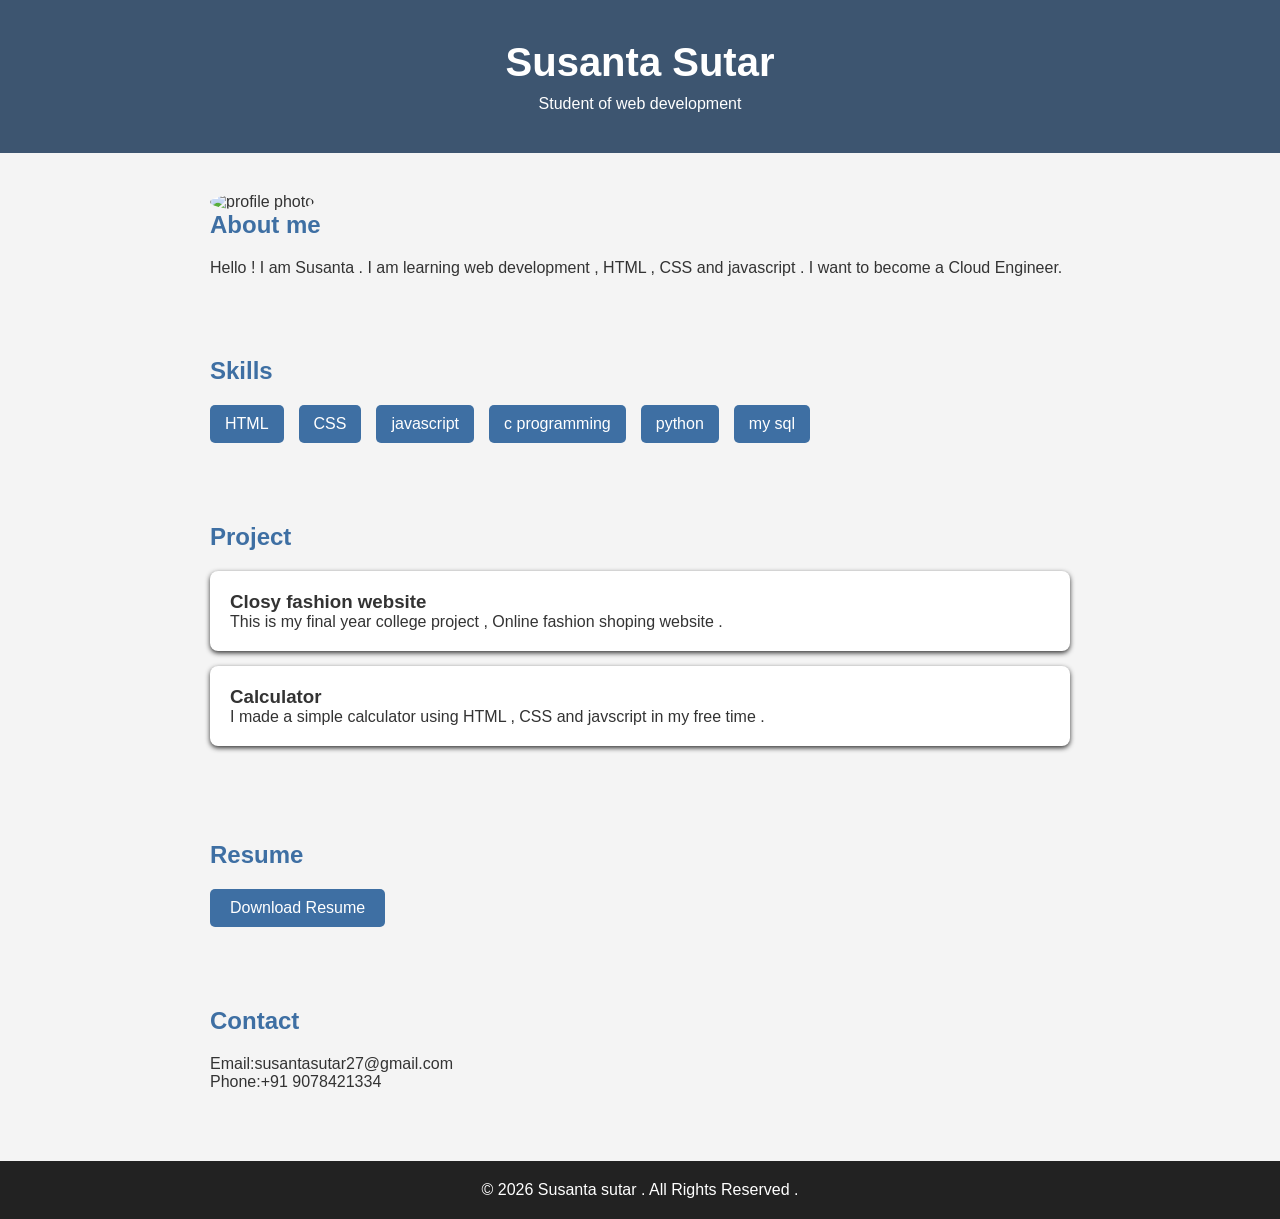
==== index.html @ 2dd18303 "Rename prtfolio.html to index.html" ====
<!DOCTYPE html>
<html>
    <head>
        <title>portfolio</title>
        <link rel="stylesheet" href="portfolio.css"
    </head>
    <body>
        <header>
           <h1>Susanta Sutar</h1>
           <p>Student of web development</p>
        </header>
        <section class ="about"><img src="c:\Users\Sushant\Pictures\1776100525840[1].jpg"alt="profile photo">
            <div>
                <h2>About me</h2>
                <p>
                    Hello !  I am Susanta . I am learning web development , HTML , CSS and javascript . I want to become a Cloud Engineer.
                </p>
            </div>
        </section>
        
        <section>
            <h2>Skills</h2>
            <ul class="skills">
                <li>HTML</li>
                <li>CSS</li>
                <li>javascript</li>
                <li>c programming</li>
                <li>python</li>
                <li>my sql</li>
            </ul>
        </section>
        <section>
            <h2>Project</h2>
            <div class="project">
                <h3>Closy fashion website</h3>
                <p>This is my final year college project , Online fashion shoping website .  </p>
            </div>
            <div class="project">
                <h3>Calculator</h3>
                <P>I  made a simple calculator using HTML , CSS and javscript in my free time .</P>
                
            </div>
        </section>
        <section>
            <h2>Resume</h2>
            <a href="c:\Users\Sushant\Documents\susanta1[1].pdf" class="btn">Download Resume</a>
        </section>
        <section>
            <h2>Contact</h2>
            <p>Email:susantasutar27@gmail.com</p>
            <p>Phone:+91 9078421334</p>
        </section>
        <footer>
            <p>© 2026 Susanta sutar . All Rights Reserved .  </p>
        </footer>
    </body>
</html>
---- portfolio.css ----
*{
    margin:0;
    padding:0;
    box-sizing:border-box;
    font-family:Arial,sans-serif;
}
body{
    background:#f4f4f4;
    color:#333;
}
header{
    background: #3d5570;
    color:white;
    text-align:center;
    padding:40px 20px;
}
header h1{
    font-size:40px;
}
header p{
    margin-top:10px;
}
section{
    padding:40px 20px;
    max-width:900px;
    margin:auto;
}
.about img{
    width:150px;
    height:150px;
    border-radius:50%;

}
h2{
    margin-bottom:20px;
    color:#3e6fa3;
}
.skills{
    list-style:none;
    display:flex;
    gap:15px;
    border-radius:5px; 
}
.skills li{
    background:#3e6fa3;
    color:white;
    padding:10px 15px;
    border-radius:5px;
}
.project{
    background:white;
    padding:20px;
    margin-bottom:15px;
    border-radius:8px;
    box-shadow:0 2px 5px;
    rgba(0,0,0,0.1);
}
.btn{
    display:inline-block;
    padding:10px 20px;
    background:#3e6fa3;
    color:white;
    text-decoration:none;
    border-radius:5px;
}
footer{
    background:#222;
    color:white;
    text-align:center;
    padding:20px;
    margin-top:30px;
}
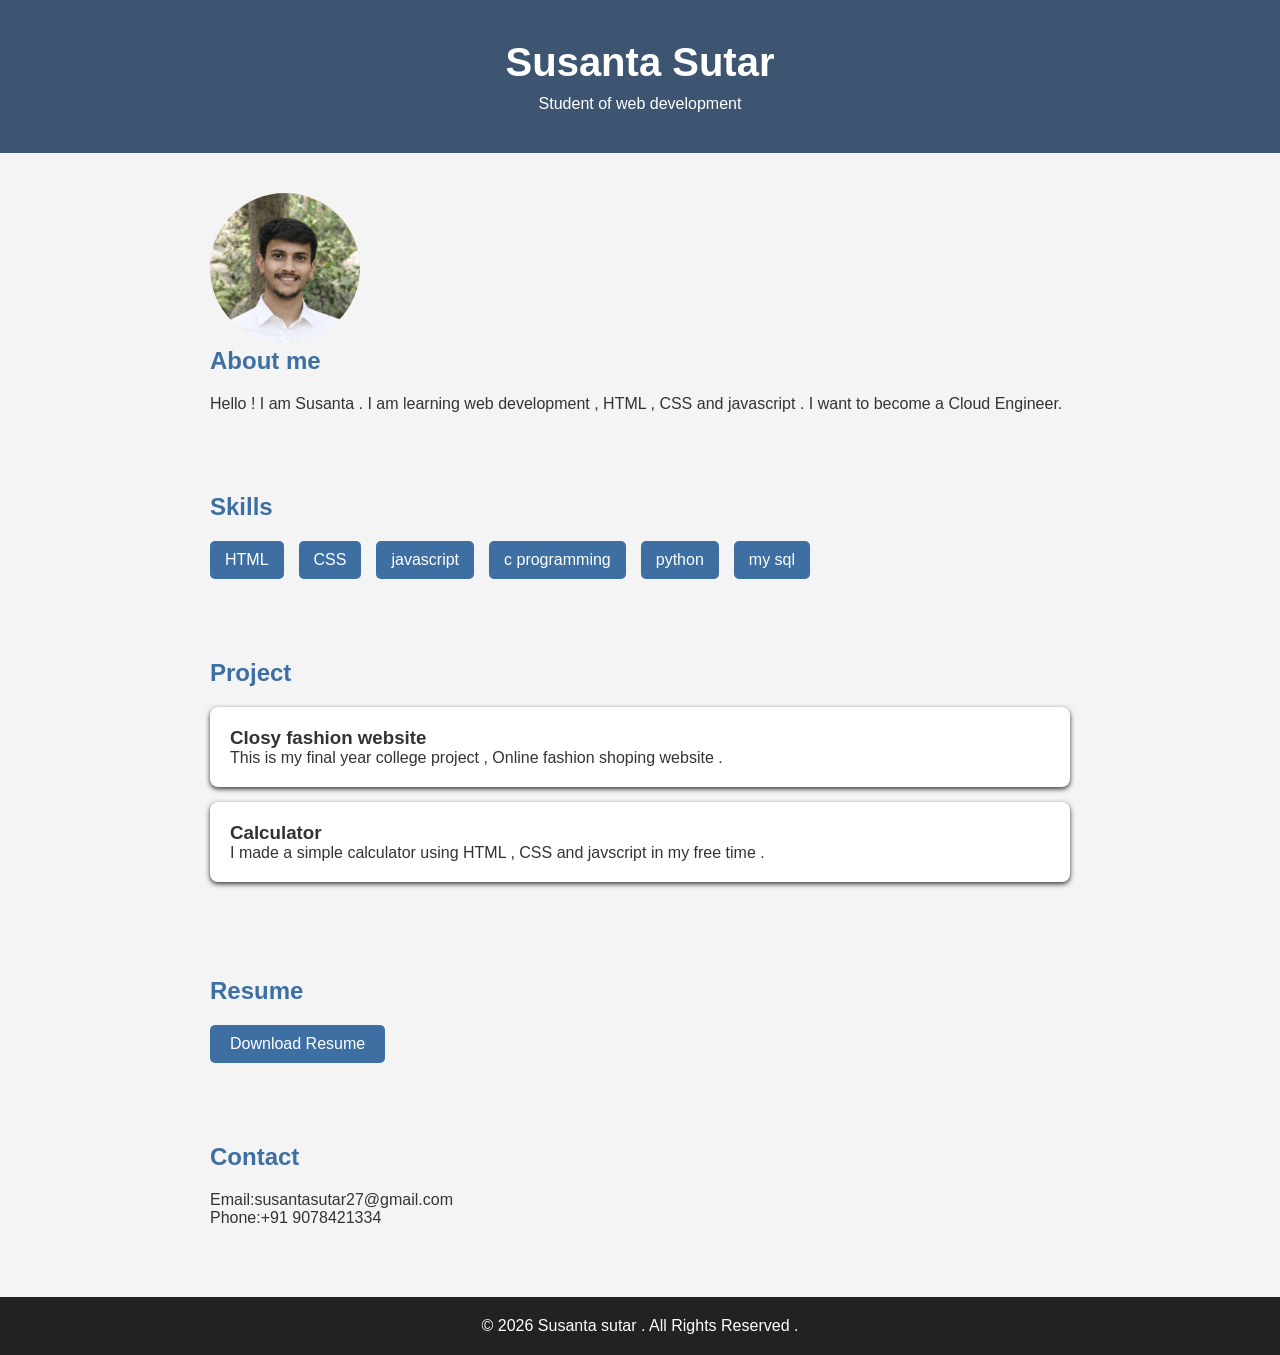
==== commit ad3ba563: "Update index.html" ====
--- a/index.html
+++ b/index.html
@@ -9,7 +9,7 @@
            <h1>Susanta Sutar</h1>
            <p>Student of web development</p>
         </header>
-        <section class ="about"><img src="c:\Users\Sushant\Pictures\1776100525840[1].jpg"alt="profile photo">
+        <section class ="about"><img src="photo.jpg"alt="profile photo">
             <div>
                 <h2>About me</h2>
                 <p>
@@ -43,7 +43,7 @@
         </section>
         <section>
             <h2>Resume</h2>
-            <a href="c:\Users\Sushant\Documents\susanta1[1].pdf" class="btn">Download Resume</a>
+            <a href="resume.pdf" class="btn">Download Resume</a>
         </section>
         <section>
             <h2>Contact</h2>
